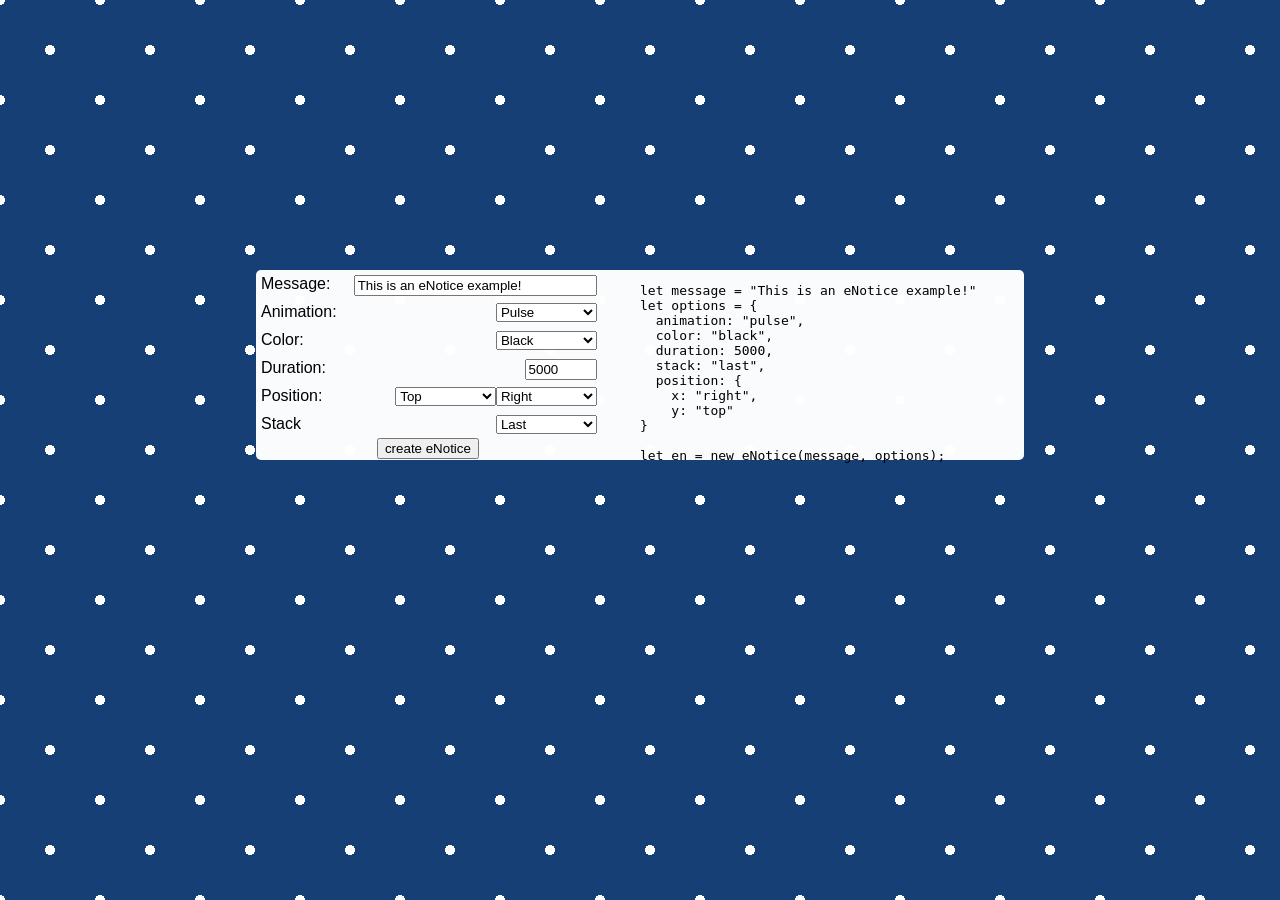
==== index.html @ ed9b4539 "Refactor to make a demo only branch" ====
<!DOCTYPE html>
<html>
  <head>
    <meta charset="utf-8">
    <title>eNotice</title>
    <link rel="stylesheet" href="styles/enotice.min.css">
    <link rel="stylesheet" href="styles/style.css">
    <script src="scripts/enotice.min.js"></script>
    <script src="scripts/main.js"></script>
  </head>
  <body>
    <div class="content">
      <div class="form">
        <div>
          <label>Message:</label>
          <input type="text" id="message" value="This is an eNotice example!" maxlength="30">
        </div>
        <div>
          <label>Animation:</label>
          <select id="animation">
            <option value="pulse" selected>Pulse</option>
            <option value="shake">Shake</option>
            <option value="slide-up">Slide Up</option>
            <option value="slide-down">Slide Down</option>
            <option value="slide-left">Slide Left</option>
            <option value="slide-right">Slide Right</option>
          </select>
        </div>
        <div>
          <label>Color:</label>
          <select id="color">
            <option value="black" selected>Black</option>
            <option value="blue">Blue</option>
            <option value="gray">Gray</option>
            <option value="green">Green</option>
            <option value="purple">Purple</option>
            <option value="red">Red</option>
            <option value="white">White</option>
            <option value="yellow">Yellow</option>
          </select>
        </div>
        <div>
          <label>Duration:</label>
          <input type="number" id="duration" step="100" min="1000" max="10000" value="5000">
        </div>
        <div>
          <label>Position:</label>
          <select id="position-x">
            <option value="right" selected>Right</option>
            <option value="center">Center</option>
            <option value="left">Left</option>
          </select>
          <select id="position-y">
            <option value="top" selected>Top</option>
            <option value="bottom">Bottom</option>
          </select>
        </div>
        <div>
          <label>Stack</label>
          <select id="stack">
            <option value="last" selected>Last</option>
            <option value="first">First</option>
          </select>
        </div>
        <button type="button" id="button">create eNotice</button>
      </div>
      <div class="code">
        <pre>
let message = <span id="message-value"></span>
let options = {
  animation: <span id="animation-value"></span>,
  color: <span id="color-value"></span>,
  duration: <span id="duration-value"></span>,
  stack: <span id="stack-value"></span>,
  position: {
    x: <span id="x-value"></span>,
    y: <span id="y-value"></span>
}

let en = new eNotice(message, options);
        </pre>
      </div>
    </div>
  </body>
</html>
---- styles/enotice.min.css ----
/** eNotice v1.3  |  (c) 2018 Eduardo Martínez  |  MIT License */
.en-container{font-family:Helvetica,sans-serif;min-width:200px;position:fixed;width:20%}.en-top{top:5px}.en-bottom{bottom:5px}.en-right{right:10px}.en-left{left:10px}.en-center{right:50%;transform:translateX(50%)}.en-container>.en-element{animation-duration:1s;border-radius:2px;font-size:13px;margin:5px 0;min-height:1em;overflow:hidden;padding:10px 15px;position:relative;transition:opacity .4s;word-wrap:break-word}.en-element.en-pulse{animation-name:en-pulse}.en-element.en-shake{animation-name:en-shake}.en-element.en-slide-up{animation-name:en-slide-up}.en-element.en-slide-down{animation-name:en-slide-down}.en-element.en-slide-left{animation-name:en-slide-left}.en-element.en-slide-right{animation-name:en-slide-right}.en-element>span{color:#373737;cursor:pointer;display:inline-block;float:right;font-size:15px;margin:-2px 5px}.en-element>span:hover{color:#f2f2f2}.en-white{background:rgba(248,248,248,.95);box-shadow:inset 0 0 0 1px rgba(255,255,255,.95)}.en-gray{background:rgba(120,120,120,.95);box-shadow:inset 0 0 0 1px rgba(115,115,115,.95)}.en-red{background:rgba(235,60,60,.95);box-shadow:inset 0 0 0 1px rgba(235,52,52,.95)}.en-yellow{background:rgba(232,205,80,.95);box-shadow:inset 0 0 0 1px rgba(225,198,70,.95)}.en-green{background:rgba(90,160,75,.95);box-shadow:inset 0 0 0 1px rgba(78,150,62,.95)}.en-blue{background:rgba(25,90,140,.95);box-shadow:inset 0 0 0 1px rgba(20,85,135,.95)}.en-purple{background:rgba(145,90,180,.95);box-shadow:inset 0 0 0 1px rgba(140,85,175,.95)}.en-black{background:rgba(4,4,4,.95);box-shadow:inset 0 0 0 1px rgba(0,0,0,.95);color:#fff}@keyframes en-pulse{0%{transform:scale(.8)}30%{transform:scale(1.1)}90%{transform:scale(1)}}@keyframes en-shake{20%,40%,60%{transform:rotate(2deg) translateX(1%)}30%,50%{transform:rotate(-2deg) translateX(-1%)}}@keyframes en-slide-down{0%{transform:translateY(-100%)}30%{transform:translateY(10%)}50%{transform:translateY(-5%)}100%{transform:translateY(0)}}@keyframes en-slide-up{0%{transform:translateY(100%)}30%{transform:translateY(-10%)}50%{transform:translateY(5%)}100%{transform:translateY(0)}}@keyframes en-slide-left{0%{transform:translateX(100%)}30%{transform:translateX(-10%)}50%{transform:translateX(5%)}100%{transform:translateX(0)}}@keyframes en-slide-right{0%{transform:translateX(-100%)}30%{transform:translateX(10%)}50%{transform:translateX(-5%)}100%{transform:translateX(0)}}
---- styles/style.css ----
body {
  background:
    radial-gradient(#ffffff 5px, transparent 3px),
    radial-gradient(#ffffff 5px, transparent 3px),
    #164075;
  background-position: 0 0, 50px 50px;
  background-size: 100px 100px;
}
.content {
  background: rgb(255, 255, 255, 0.98);
  border-radius: 5px;
  height: 10%;
  min-height: 190px;
  min-width: 700px;
  position: absolute;
  right: 50%;
  top: 30%;
  transform: translateX(50%);
  width: 60%;
}
.code {
  float: right;
  width: 50%;
}
.form {
  font-family: Helvetica, sans-serif;
  float: left;
  width: 45%;
}
.form > div {
  padding: 5px;
}
.form > div > input[type="text"] {
  width: 70%
}
.form > div > select {
  width: 30%
}
.form label ~ input,
.form label ~ select {
  float: right;
}
.form button {
  position: relative;
  left: 35%;
}
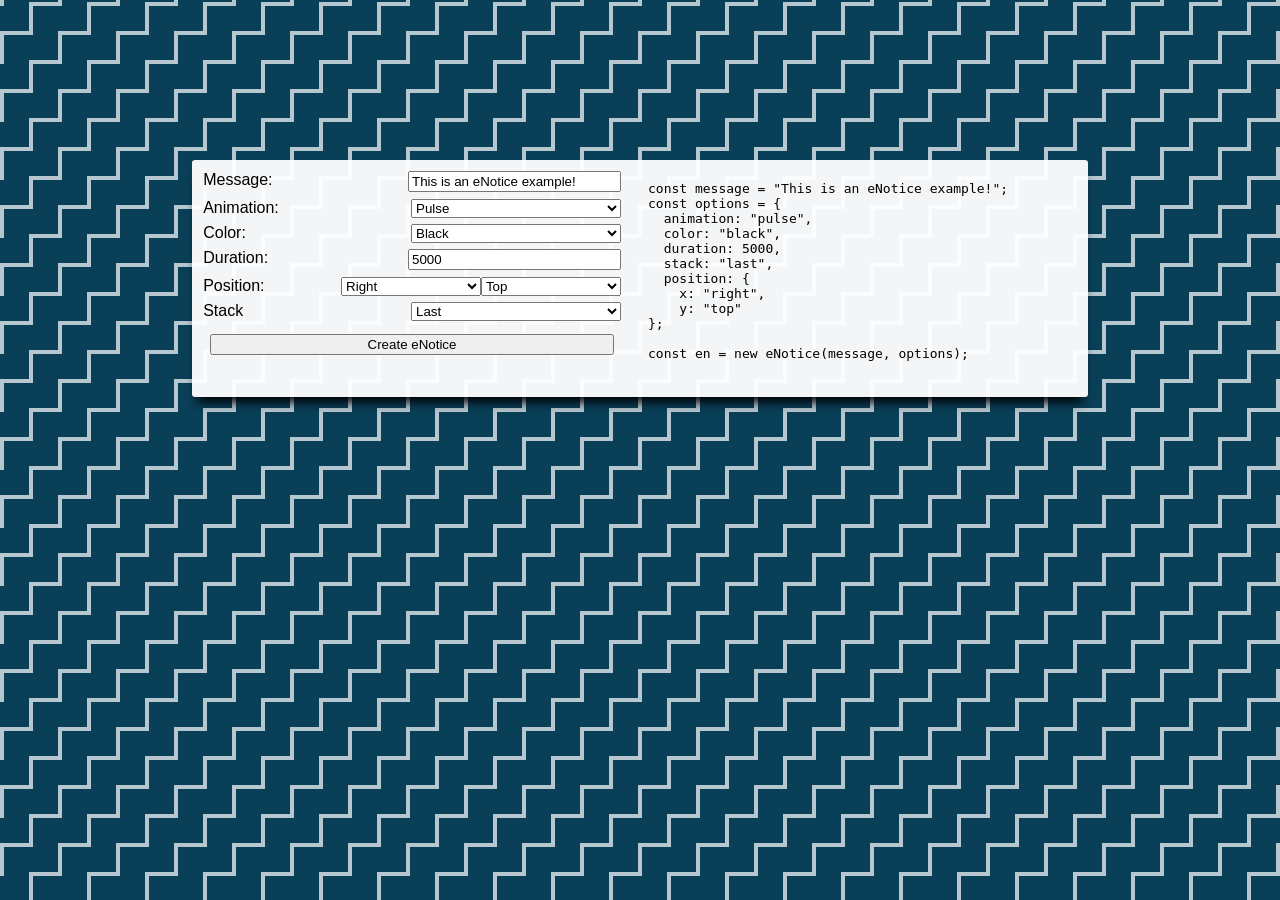
==== commit 0d632007: "Fix demo style" ====
--- a/index.html
+++ b/index.html
@@ -62,12 +62,14 @@
             <option value="first">First</option>
           </select>
         </div>
-        <button type="button" id="button">create eNotice</button>
+        <div>
+          <button type="button" id="button">Create eNotice</button>
+        </div>
       </div>
       <div class="code">
         <pre>
-let message = <span id="message-value"></span>
-let options = {
+const message = <span id="message-value"></span>;
+const options = {
   animation: <span id="animation-value"></span>,
   color: <span id="color-value"></span>,
   duration: <span id="duration-value"></span>,
@@ -75,9 +77,9 @@
   position: {
     x: <span id="x-value"></span>,
     y: <span id="y-value"></span>
-}
+};
 
-let en = new eNotice(message, options);
+const en = new eNotice(message, options);
         </pre>
       </div>
     </div>
--- a/styles/style.css
+++ b/styles/style.css
@@ -1,46 +1,50 @@
 body {
-  background:
-    radial-gradient(#ffffff 5px, transparent 3px),
-    radial-gradient(#ffffff 5px, transparent 3px),
-    #164075;
-  background-position: 0 0, 50px 50px;
-  background-size: 100px 100px;
+  background-color: #b6c7cf;
+  background-size: 58px 58px;
+  background-position: 
+    0px 2px, 4px 35px, 29px 31px, 33px 6px,
+    0px 36px, 4px 2px, 29px 6px, 33px 30px;
+  background-image:
+    linear-gradient(335deg, #0a3f58 23px, transparent 23px),
+    linear-gradient(155deg, #0a3f58 23px, transparent 23px),
+    linear-gradient(335deg, #0a3f58 23px, transparent 23px),
+    linear-gradient(155deg, #0a3f58 23px, transparent 23px),
+    linear-gradient(335deg, #0a3f58 10px, transparent 10px),
+    linear-gradient(155deg, #0a3f58 10px, transparent 10px),
+    linear-gradient(335deg, #0a3f58 10px, transparent 10px),
+    linear-gradient(155deg, #0a3f58 10px, transparent 10px);
 }
 .content {
-  background: rgb(255, 255, 255, 0.98);
-  border-radius: 5px;
-  height: 10%;
-  min-height: 190px;
-  min-width: 700px;
+  background: rgb(255, 255, 255, 0.95);
+  border-radius: 0.2em;
+  box-shadow: 0 10px 10px -5px;
+  display: flex;
+  left: 0; 
+  margin-left: auto; 
+  margin-right: auto; 
+  min-width: 50em;
   position: absolute;
-  right: 50%;
-  top: 30%;
-  transform: translateX(50%);
-  width: 60%;
+  right: 0; 
+  top: 10em;
+  width: 70%;
+}
+.content > div {
+  flex: 1;
+  margin: 0.5em;
 }
 .code {
-  float: right;
-  width: 50%;
+  padding: 0 0.5em;
 }
 .form {
   font-family: Helvetica, sans-serif;
-  float: left;
-  width: 45%;
 }
 .form > div {
-  padding: 5px;
+  display: flex;
+  padding: 0.2em;
 }
-.form > div > input[type="text"] {
-  width: 70%
-}
-.form > div > select {
-  width: 30%
-}
-.form label ~ input,
-.form label ~ select {
-  float: right;
+.form > div > * {
+  flex: 1;
 }
 .form button {
-  position: relative;
-  left: 35%;
-}
+  margin: 0.5em;
+}
